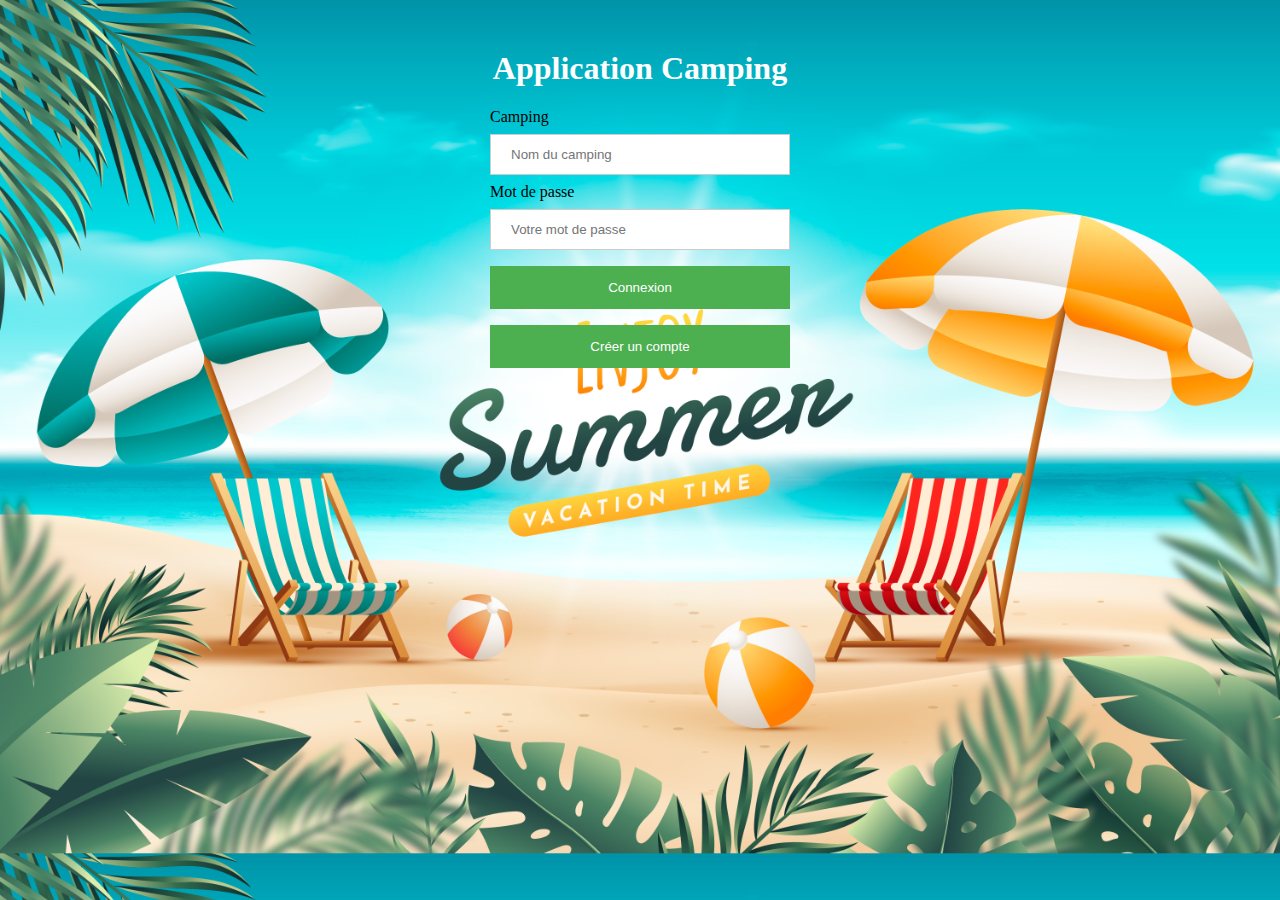
==== Inscription_Camping.html @ f85841c9 "adrien" ====
<!DOCTYPE html>
<html lang="fr">

  <head>
    <meta charset="UTF-8">
    <meta name="viewport" content="width=device-width, initial-scale=1.0">
    <meta content="multipart/form-data">
    <link rel="stylesheet" href="/CSS/Style_Inscription.css">
    <title>Inscription Application</title>
  </head>


<body>
    <h1>Application Camping</h1>
    <!--Formulaire de connexion-->
    <form method="post" id="login-form">
      <label for="CampingName">Camping</label>
      <input type="text" id="CampingName" name="CampingName" placeholder="Nom du camping">
    
      <label for="passwordC">Mot de passe</label>
      <input type="password" id="PasswordCamping" name="PasswordCamping" placeholder="Votre mot de passe">

      
      <button type="submit">Connexion</button>
      <button type="button" onclick="ouvre_modal()">Créer un compte</button>
    </form>

    <!-- formulaire d'inscription après le clicl "Button (Créer un compte)" -->
    <div id="modal" class="modal">
      <div class="modal-content">
        <span class="close">&times;</span>
        <h2>Formulaire d'inscription sur l'application camping</h2>
        <form id="register-form" onsubmit="register_compte(event)">
          <label for="NomCamping">Nom du camping:</label>
          <input type="text" id="NomCamping" name="NomCamping" required>

          <label for="email">Adresse email du camping:</label>
          <input type="email" id="email" name="email" required>

          <label for="NumSiretCamping">Numero de siret du camping:</label>
          <input type="text" id="NumSiretC" name="NumSiretC" required>

          <label for="password">Mot de passe:</label>
          <input type="password" id="password" name="password" required>

          <label for="agreement">
            <input type="checkbox" id="agreement" name="agreement" required>
            J'accepte les termes et conditions
          </label>
          <button>Créer un compte</button>
        </form>
      </div>
    </div> 
    
    <script src="/JS/Login_Camping.js"></script>
    <script src="/JS/Modal_Inscription_Camping.js"></script>
    <script src="/JS/Register_Camping.js"></script>
  </body>
</html>
---- CSS/Style_Inscription.css ----
/* Style CSS pour la page de connexion */
  body {
    background-color: #f2f2f2;
    background-image: url(/ASSET/fond_application.jpg);
    background-size: cover;
  }
  
  h1 {
    text-align: center;
    font-size: xx-large;
    color: #fefeff;
    margin-top: 50px;
  }

/* Style CSS pour le formulaire de connexion */
form {
    width: 300px;
    height: 400px;
    margin: 0 auto;
  }
 
  input[type=username],input[type="text" i],input[type=usernameC],input[type=password],input[type=passwordC], input[type="email" i] {
    width: 100%;
    padding: 12px 20px;
    margin: 8px 0;
    display: inline-block;
    border: 1px solid #ccc;
    box-sizing: border-box;
  }

  
  
  button {
    background-color: #4CAF50;
    color: white;
    padding: 14px 20px;
    margin: 8px 0;
    border: none;
    cursor: pointer;
    width: 100%;
  }
  
  button:hover {
    opacity: 0.8;
  }
  
/* CSS pour la fenêtre modale */
 .modal {
  display: none; /* Cacher la fenêtre modale par défaut */
  position: fixed; /* Position fixe pour la fenêtre modale */
  z-index: 1; /* Mettre la fenêtre modale au-dessus de tout le reste */
  left: 0;
  top: 0;
  width: 100%;
  height: 100%;
  overflow: auto; /* Activer le défilement si nécessaire */
  background-color: rgba(0,0,0,0.4); /* Faire un fond sombre et transparent */
}

.modal-content {
  background-color: #fefefe;
  margin: 10% auto; /* Centrer la fenêtre modale */
  padding: 20px;
  border: 2px solid #888;
  width: 80%; /* Largeur de la fenêtre modale */
  max-width: 600px; /* Largeur maximale de la fenêtre modale */
}

.close {
  color: #aaa;
  float: right;
  font-size: 28px;
  font-weight: bold;
}

.close:hover,
.close:focus {
  color: black;
  text-decoration: none;
  cursor: pointer;
}
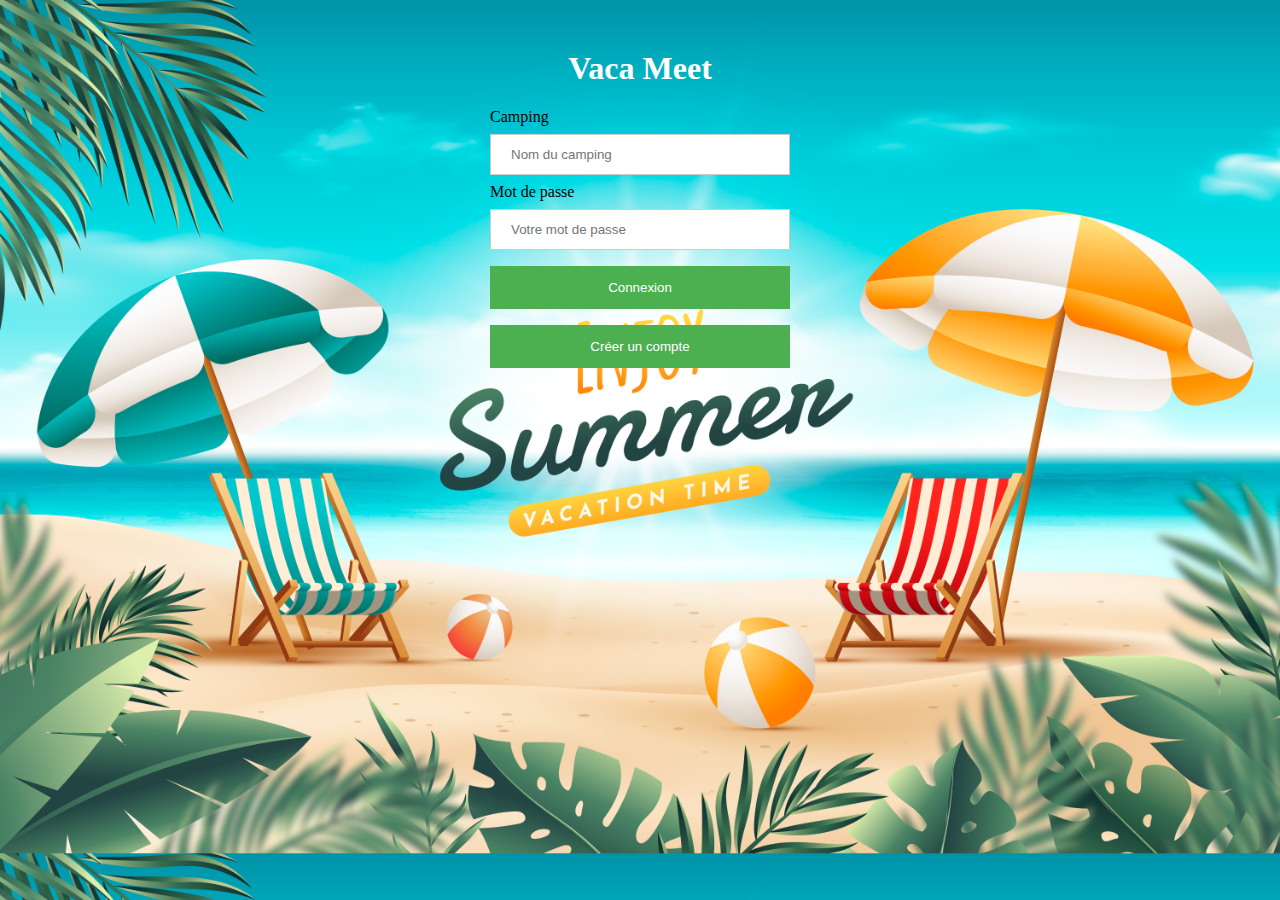
==== commit 9bea8e77: "cahier des charge" ====
--- a/Inscription_Camping.html
+++ b/Inscription_Camping.html
@@ -11,19 +11,20 @@
 
 
 <body>
-    <h1>Application Camping</h1>
+    <h1>Vaca  Meet</h1>
+   
     <!--Formulaire de connexion-->
-    <form method="post" id="login-form">
-      <label for="CampingName">Camping</label>
-      <input type="text" id="CampingName" name="CampingName" placeholder="Nom du camping">
-    
-      <label for="passwordC">Mot de passe</label>
-      <input type="password" id="PasswordCamping" name="PasswordCamping" placeholder="Votre mot de passe">
+	<form method="post" id="login-form" action="/PHP/Verif_login_Camping.php">
+		<label for="CampingName">Camping</label>
+		<input type="text" id="CampingName" name="CampingName" placeholder="Nom du camping">
 
-      
-      <button type="submit">Connexion</button>
-      <button type="button" onclick="ouvre_modal()">Créer un compte</button>
-    </form>
+		<label for="passwordC">Mot de passe</label>
+		<input type="password" id="PasswordCamping" name="PasswordCamping" placeholder="Votre mot de passe">
+
+		<button type="submit">Connexion</button>
+		<button type="button" onclick="ouvre_modal()">Créer un compte</button>
+	</form>
+
 
     <!-- formulaire d'inscription après le clicl "Button (Créer un compte)" -->
     <div id="modal" class="modal">
